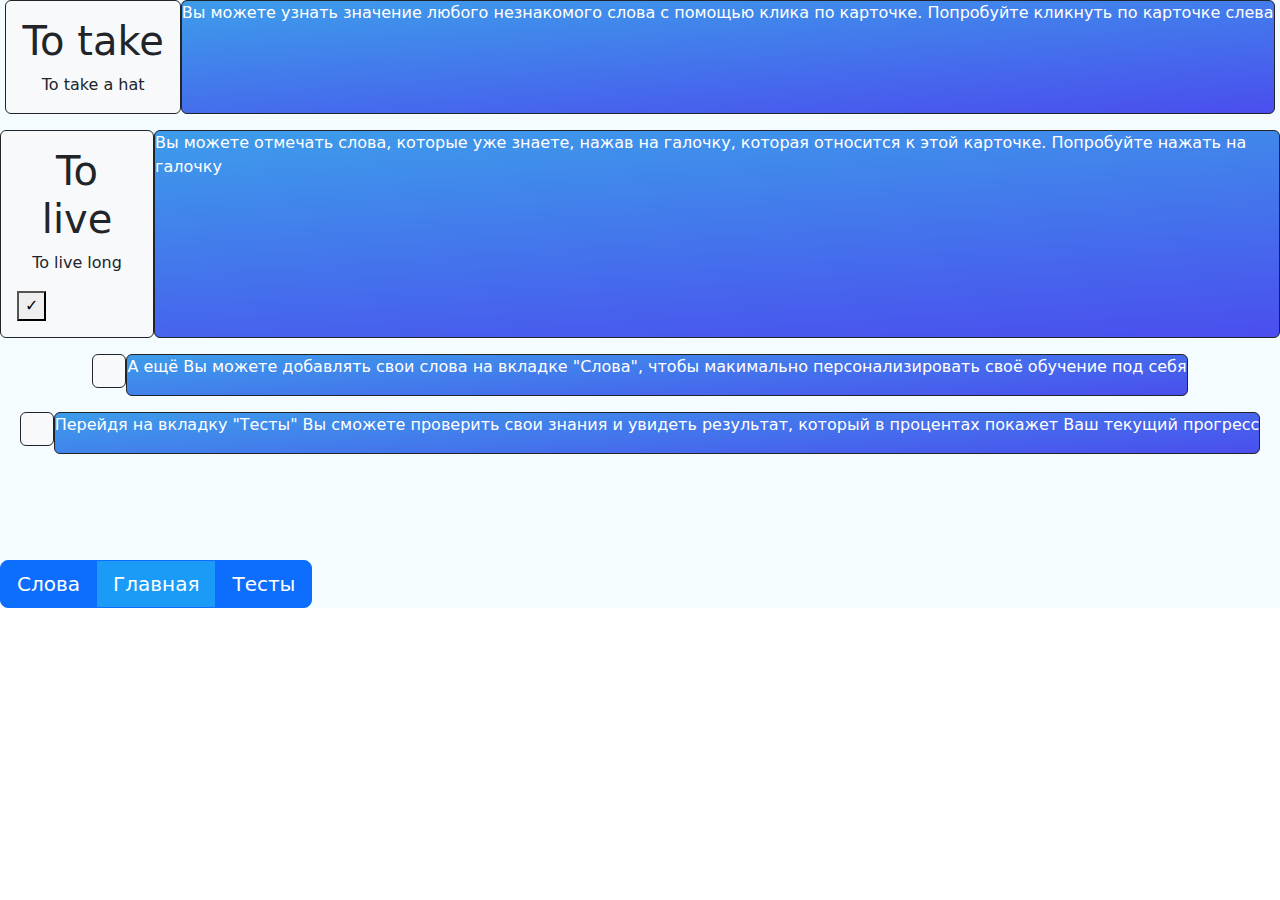
==== index.html @ b4e9a250 "try2" ====
<!DOCTYPE html>
<html lang="en">
<head>
  <meta charset="UTF-8">
  <meta name="viewport" content="width=device-width">
  <title>Learn English</title>
  <link rel="icon" type="image/png" sizes="16x16" href="images/favicon-16x16.png">
  <link href="https://cdn.jsdelivr.net/npm/bootstrap@5.3.2/dist/css/bootstrap.min.css" rel = 'stylesheet'>
  <link href = 'styles.css' rel = 'stylesheet'>
</head>
<body>
  <div style="background-color: #f5fcff;background-attachment: scroll;background-size: contain;">
    <div id="block1" style="max-width: 100vw;">
      <div class="d-flex justify-content-center">
        <div id = 'chCl' class="card border-dark text-dark bg-light mb-3">
          <div id = 'cardExample' class="card-body" style = '-webkit-touch-callout: none;-webkit-user-select: none;-khtml-user-select: none; -moz-user-select: none; -ms-user-select: none; user-select: none;'>
            <h1 id = 'exampleWord' class ="card-title text-center">To take</h1>
            <p id = 'examplePhrase' class="card-text text-center">To take a hat</p>
          </div>
        </div>
        <div class="card border-dark text-bg-secondary mb-3" style = "background-image: linear-gradient(176deg, #3D9DEA, #4A4EEE);">
          <p id = 'text1_2' style="-webkit-touch-callout: none;-webkit-user-select: none;-khtml-user-select: none; -moz-user-select: none; -ms-user-select: none; user-select: none;">Вы можете узнать значение любого незнакомого слова с помощью клика по карточке. Попробуйте кликнуть по карточке слева</p>
        </div>
      </div>
      <div class="d-flex justify-content-center">
        <div id = 'chCl1' class="card border-dark text-dark bg-light mb-3">
          <div id = 'cardExample1' class="card-body" style = '-webkit-touch-callout: none;-webkit-user-select: none;-khtml-user-select: none; -moz-user-select: none; -ms-user-select: none; user-select: none;'>
            <h1 id = 'exampleWord1' class ="card-title text-center">To live</h1>
            <p id = 'examplePhrase1' class="card-text text-center">To live long</p>
            <button id = 'exampleButton' onclick = replacing()>✓</button>
          </div>
        </div>
        <div class="card border-dark text-bg-secondary mb-3" style = "background-image: linear-gradient(176deg, #3D9DEA, #4A4EEE);">
          <p id = 'text1_3' style="-webkit-touch-callout: none;-webkit-user-select: none;-khtml-user-select: none; -moz-user-select: none; -ms-user-select: none; user-select: none;">Вы можете отмечать слова, которые уже знаете, нажав на галочку, которая относится к этой карточке. Попробуйте нажать на галочку</p>
        </div>
      </div>
  
      <div class="d-flex justify-content-center">
        <a class = 'try' href="words.html"><div id = 'chCl2' class="card border-dark text-dark bg-light mb-3">
          <div id = 'cardExample2' class="card-body" style = '-webkit-touch-callout: none;-webkit-user-select: none;-khtml-user-select: none; -moz-user-select: none; -ms-user-select: none; user-select: none;'>
          </div>
        </div></a>
        <div class="card border-dark text-bg-secondary mb-3" style = "background-image: linear-gradient(176deg, #3D9DEA, #4A4EEE);">
          <p id = 'text1_4' style="-webkit-touch-callout: none;-webkit-user-select: none;-khtml-user-select: none; -moz-user-select: none; -ms-user-select: none; user-select: none;">А ещё Вы можете добавлять свои слова на вкладке "Слова", чтобы макимально персонализировать своё обучение под себя</p>
        </div>
      </div>
      <div class="d-flex justify-content-center" style="padding-bottom: 10vh;">
        <a class = 'try' href="test.html"><div id = 'chCl3' class="card border-dark text-dark bg-light mb-3">
          <div id = 'cardExample3' class="card-body" style = '-webkit-touch-callout: none;-webkit-user-select: none;-khtml-user-select: none; -moz-user-select: none; -ms-user-select: none; user-select: none;'>
          </div>
        </div></a>
        <div class="card border-dark text-bg-secondary mb-3" style = "background-image: linear-gradient(176deg, #3D9DEA, #4A4EEE);">
          <p id = 'text1_5' style="-webkit-touch-callout: none;-webkit-user-select: none;-khtml-user-select: none; -moz-user-select: none; -ms-user-select: none; user-select: none;">Перейдя на вкладку "Тесты" Вы сможете проверить свои знания и увидеть результат, который в процентах покажет Ваш текущий прогресс</p>
        </div>
      </div>
    </div>
    <div id="block2" style="height: 100vh;">
      <div id = 'words' class="dropdown">
        <button class="btn btn-secondary dropdown-toggle" type="button" data-bs-toggle="dropdown" aria-expanded="false">
          Категории слов
        </button>
        <ul class="dropdown-menu">
          <li><button class="dropdown-item" onclick="mainArr = verbs,mainArr = verbs,mainArrStr = 'verbs',mainArrStrT = 'Глаголы',current = 0,render()">Глаголы</button></li>
          <li><button class="dropdown-item" onclick="mainArr = animals,mainArr = animals,mainArrStr = 'animals',mainArrStrT = 'Животные',current = 0,render()">Животные</button></li>
          <li><button class="dropdown-item" onclick="mainArr = professions,mainArr = professions,mainArrStr = 'professions',mainArrStrT = 'Профессии',current = 0,render()">Профессии</button></li>
          <li><button class="dropdown-item" onclick="mainArr = food,mainArr = food,mainArrStr = 'food',mainArrStrT = 'Еда',current = 0,render()">Еда</button></li>
          <li><button class="dropdown-item" onclick="mainArr = school,mainArr = school,mainArrStr = 'school',mainArrStrT = 'Школа',current = 0,render()">Школа</button></li>
          <li><button class="dropdown-item" onclick="mainArr = human,mainArr = human,mainArrStr = 'human',mainArrStrT = 'Человек',current = 0,render()">Человек</button></li>
          <li><button class="dropdown-item" onclick="mainArr = properties,mainArr = properties,mainArrStr = 'properties',mainArrStrT = 'Свойства',current = 0,render()">Свойства</button></li>
        </ul>
      </div>
      <div style='padding-top: 8vh;'>
        <button id = 'add' class="btn btn-dark visible" type="button" onclick = show()>Добавить слово</button>
      </div>
      <div id = 'notVisible' class="input-group mb-3 invisible">
        <div class="form-floating">
          <input class="form-control" id="maker1">
          <label id = 'l1' for="maker1">Слово (англ)</label>
        </div>
        <div class="form-floating">
          <input class="form-control" id="maker2">
          <label id = 'l2' for="maker2">Перевод</label>
        </div>
        <div class="form-floating">
          <input class="form-control" id="maker3">
          <label id = 'l3' for="maker3">Фраза (англ)*</label>
        </div>
        <div class="form-floating">
          <input class="form-control" id="maker4">
          <label id = 'l4' for="maker4">Перевод*</label>
        </div>
        <button class="btn btn-dark" type="button" onclick="addition()">Добавить</button>
      </div>
      <label id = 'notVisibleLabel' for="notVisible" class = 'invisible' style = "position:absolute;left:20vw;">*Параметры по желанию</label>
      <div id = 'container'>
      </div>
    </div>
    <div id="block3" style="height: 100vh;">
      <div id = 'words1' class="dropdown">
        <button class="btn btn-secondary dropdown-toggle" type="button" data-bs-toggle="dropdown" aria-expanded="false">
          Категории слов
        </button>
        <ul class="dropdown-menu">
          <li><button class="dropdown-item" onclick="gray(0)">Глаголы<span class = 'firstOption' style="margin-left: 4vw;">✔</span></button></li>
          <li><button class="dropdown-item" onclick="gray(1)">Животные<span class = 'firstOption' style="margin-left: 4vw;">✔</span></button></li>
          <li><button class="dropdown-item" onclick="gray(2)">Профессии<span class = 'firstOption' style="margin-left: 4vw;">✔</span></button></li>
          <li><button class="dropdown-item" onclick="gray(3)">Еда<span class = 'firstOption' style="margin-left: 4vw;">✔</span></button></li>
          <li><button class="dropdown-item" onclick="gray(4)">Школа<span class = 'firstOption' style="margin-left: 4vw;">✔</span></button></li>
          <li><button class="dropdown-item" onclick="gray(5)">Человек<span class = 'firstOption' style="margin-left: 4vw;">✔</span></button></li>
          <li><button class="dropdown-item" onclick="gray(6)">Свойства<span class = 'firstOption' style="margin-left: 4vw;">✔</span></button></li>
        </ul>
      </div>
      <div id = 'test'>
        <div>
          <p id = 'fin'></p>
        </div>
        <div id = 'progress'>
        </div>
        <div id = 'testStart' class="d-grid col-8 mx-auto">
          <button id = 'start' class="btn btn-primary" onclick = startTest()>Начать тест</button>
        </div>
        <div id="listTest">
        </div>
        <div id = 'checking' class="input-group mb-3 invisible">
          <input type="text" id = 'inter' class="form-control" placeholder="Введите перевод" aria-label="Recipient's username" aria-describedby="button-addon2">
          <button class="btn btn-dark" id="button-addon2" onclick = check() type="button">Далее</button>
        </div>
        <div class="d-grid col-8 mx-auto">
          <a href="#start"><button id = 'finish' class="btn btn-primary" onclick = finishTest()>Завершить тест</button></a>
        </div>
      </div>
    </div>
    <div class="btn-group btn-group-lg" role="group" aria-label="Basic radio toggle button group">
      <input onclick = 'changeBlocks(block2,but1),finishTest()' type="radio" class="btn-check" name="btnradio" id="btnradio1" autocomplete="off">
      <label id = 'but1' class="btn btn-primary help" for="btnradio1">Слова</label>
    
      <input onclick = 'changeBlocks(block1,but2),finishTest()' type="radio" class="btn-check" name="btnradio" id="btnradio2" autocomplete="off">
      <label id = 'but2' class="btn btn-primary help" for="btnradio2">Главная</label>
    
      <input onclick = 'changeBlocks(block3,but3)' type="radio" class="btn-check" name="btnradio" id="btnradio3" autocomplete="off">
      <label id = 'but3' class="btn btn-primary help" for="btnradio3">Тесты</label>
    </div>
  </div>
  <script src = 'java.js'></script>
  <script src = 'javatest.js'></script>
  <script src = 'words.js'></script>
  <script src = 'https://cdn.jsdelivr.net/npm/bootstrap@5.3.2/dist/js/bootstrap.bundle.min.js'></script>
</body>
</html>
---- styles.css ----
@media (min-width:0px) and (orientation: portrait){
    /*--------------INDEX.HTML--------------*/
    #navigation{
        position: fixed;
        left: 0;
        bottom: 0;
        display: flex;
        justify-content: space-around;
        width: 100vw;
        background-image: linear-gradient(white,#CCCCCC);
    }
    .navButtons{
        box-sizing: border-box;
        font-size: 7vw;
        border: none;
        background-color: transparent;
        text-decoration: none;
        color: black;
    }
    .navButtons:active{
        color: blue;
    }
    #chCl,#chCl1,#chCl2,#chCl3{
        width: 55vw;
        height: 38vw;
    }
    .card.border-dark.text-bg-secondary.mb-3{
        width: 40vw;
        height: 38vw;
    }
    #cardExample2{
        background-image: url('images/primer1.png');
        background-size: cover;
        border-radius: 1vw;
    }
    #cardExample3{
        background-image: url('images/primer2.jpg');
        background-size: cover;
        border-radius: 1vw;
    }
    #text1_2,#text1_3{
        font-size: 3.5vw;
        margin-left: 1vw;
    }
    #text1_4,#text1_5{
        font-size: 3.5vw;
        margin-left: 1vw;
    }
    .d-flex.justify-content-center{
        margin-bottom: 2vh;
    }
    #exampleWord,#exampleWord1{
        font-size: 8vw;
        padding-top: 7vw;
    }
    #examplePhrase,#examplePhrase1{
        margin-top: 5vw;
        font-size: 3.5vw;
    }
    #examplePhrase2,#examplePhrase3{
        font-size: 5vw;
        padding-top: 7vw;
    }
    /*--------------WORDS.HTML--------------*/
    .dropdown{
        max-width: 30vw;
        float: left;
    }
    .btn.btn-secondary.dropdown-toggle{
        font-size: 2.6vw;
        display: block;
    }
    .description{
        padding-top: 8vw;
        text-align: center;
        font-size: 3.5vw;
    }
    #add{
        display: block;
        width: 40vw;
        max-width: 40vw;
        margin-left: auto;
        margin-right: auto;
    }
    #maker1,#maker2,#maker3,#maker4{
        font-size: 2.5vw;
    }
    #l1{
        font-size:2vw;
        padding-left:1.5vw
    }
    #l2{
        font-size:2vw;
        padding-left:3vw
    }
    #l3{
        font-size:2vw;
        padding-left:0.5vw
    }
    #l4{
        font-size:2vw;
        padding-left:3vw
    }
    #notVisible{
        max-width: 96vw;
        margin-left: auto;
        margin-right: auto;
    }
    .card.border-dark.text-dark.bg-light.mb-3.mid,.card.border-dark.text-bg-dark.mb-3.mid{
        width: 90vw;
        height: 60vw;
        max-width: 90vw;
        margin-left: auto;
        margin-right: auto;
        border-radius: 5vw;
    }
    .card-title.text-center.mid{
        font-size: 12vw;
        padding-top: 10vw;
    }
    .card-text.text-center.mid{
        font-size: 5vw;
        padding-top: 7vw;
    }
    .cardNoWords{
        font-size: 8vw;
        padding-top: 9vw;
        text-align: center;
    }
    .btn.btn-success.small{
        color:white;
        height:5vw;
        width:7vw;
        font-size:2vw;
        position:absolute;
        bottom:1.5vw;
        right:1.5vw;
        border-radius:0.8vw;
    }
    .btn.btn-success.mid{
        color:white;
        height:7vw;
        width:10vw;
        font-size:3vw;
        position:absolute;
        bottom:2.2vw;
        right:2.2vw;
        border-radius:1vw;
    }
    .btn.btn-success.big{
        color:white;
        height:9vw;
        width:13vw;
        font-size:4vw;
        position:absolute;
        bottom:3.3vw;
        right:3.3vw;
        border-radius:1.2vw;
    }
    /*--------------TEST.HTML--------------*/
    #start{
        max-width: 60vw;
        margin-left: auto;
        margin-right: auto;
        font-size: 5vw;
    }
    #finish{
        display: none;
        max-width: 40vw;
        margin-left: auto;
        margin-right: auto;
        font-size: 3vw;
        margin-top: 4vh;
    }
    #listTest{
        margin-top: 0vh;
    }
    .card.border-dark.text-dark.bg-light.mb-3.help{
        max-width: 80vw;
        width: 80vw;
        height: 60vw;
        margin-left: auto;
        margin-right: auto;
    }
    .card-title.text-center.help{
        font-size: 12vw;
        padding-top: 18vw;
    }
    #checking{
        max-width: 60vw;
        width: 60vw;
        margin-left: auto;
        margin-right: auto;
    }
    #fin{
        max-width: 80vw;
        margin-left: auto;
        margin-right: auto;
        font-size: 5vw;
        padding-top: 25vh;
    }
    #reff1,#reff2{
        border: 0.5vw solid black;
        border-radius: 2vw;
        padding: 1vw;
        background-color: white;
        text-align: center;
        margin-top: 10vw;
    }
    #exampleButton{
        position: absolute;
        right: 3vw;
        bottom: 3vw;
        width: 8vw;
        height: 5vw;
        background-color: green;
        color:white;
        border-radius: 0.5vw;
        border: none;
        font-size: 3vw;
    }
    .previous{
        position: absolute;
        left: 0;
        top: 21vw;
        font-size: 8vw;
        border: 0.5vw solid black;
        border-left: none;
        border-top-right-radius: 2vw;
        border-bottom-right-radius: 2vw;
    }
    .next{
        position: absolute;
        right: 0;
        top: 21vw;
        font-size: 8vw;
        border: 0.5vw solid black;
        border-right: none;
        border-top-left-radius: 2vw;
        border-bottom-left-radius: 2vw;
    }
    .firstOption{
        display: none;
    }
    .secondOption{
        display: inline;
    }
    #container{
        margin-top: 14vh;
    }
    .fonn{
        height: 100vh;
    }
    .btn-group.btn-group-lg{
        width: 100vw;
        position: fixed;
        bottom: 0;
    }
    .btn.btn-primary.help{
        background-color: #64bbfa;
        border: none;
        border-top-left-radius: 0;
        border-top-right-radius: 0;
    }
    .badge{
        font-size: 5vw;
        text-wrap: wrap;
        margin-bottom: 8vw;
        border-bottom-left-radius: 0;
        border-bottom-right-radius: 0;
        background-color: #199bf7;
    }
}




/*General common settings*/
.try{
        text-decoration: none;
    }
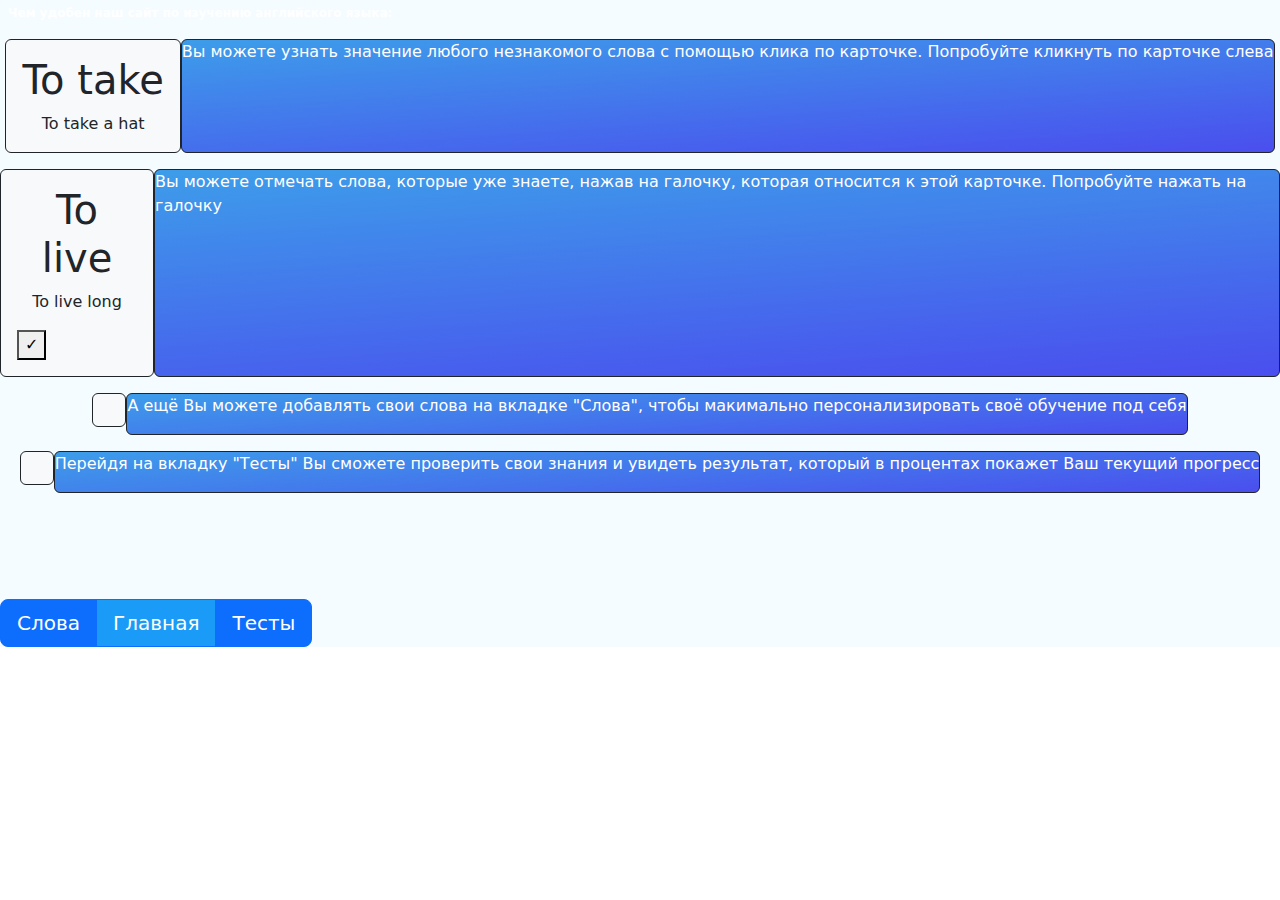
==== commit e5bd51e7: "bug bug" ====
--- a/index.html
+++ b/index.html
@@ -11,6 +11,7 @@
 <body>
   <div style="background-color: #f5fcff;background-attachment: scroll;background-size: contain;">
     <div id="block1" style="max-width: 100vw;">
+      <p class="badge">Чем удобен наш сайт по изучению английского языка:</p>
       <div class="d-flex justify-content-center">
         <div id = 'chCl' class="card border-dark text-dark bg-light mb-3">
           <div id = 'cardExample' class="card-body" style = '-webkit-touch-callout: none;-webkit-user-select: none;-khtml-user-select: none; -moz-user-select: none; -ms-user-select: none; user-select: none;'>
--- a/styles.css
+++ b/styles.css
@@ -1,5 +1,13 @@
 @media (min-width:0px) and (orientation: portrait){
     /*--------------INDEX.HTML--------------*/
+    .badge{
+        font-size: 5vw;
+        text-wrap: wrap;
+        margin-bottom: 8vw;
+        border-bottom-left-radius: 0;
+        border-bottom-right-radius: 0;
+        background-color: #199bf7;
+    }
     #navigation{
         position: fixed;
         left: 0;
@@ -262,14 +270,6 @@
         border-top-left-radius: 0;
         border-top-right-radius: 0;
     }
-    .badge{
-        font-size: 5vw;
-        text-wrap: wrap;
-        margin-bottom: 8vw;
-        border-bottom-left-radius: 0;
-        border-bottom-right-radius: 0;
-        background-color: #199bf7;
-    }
 }
 
 
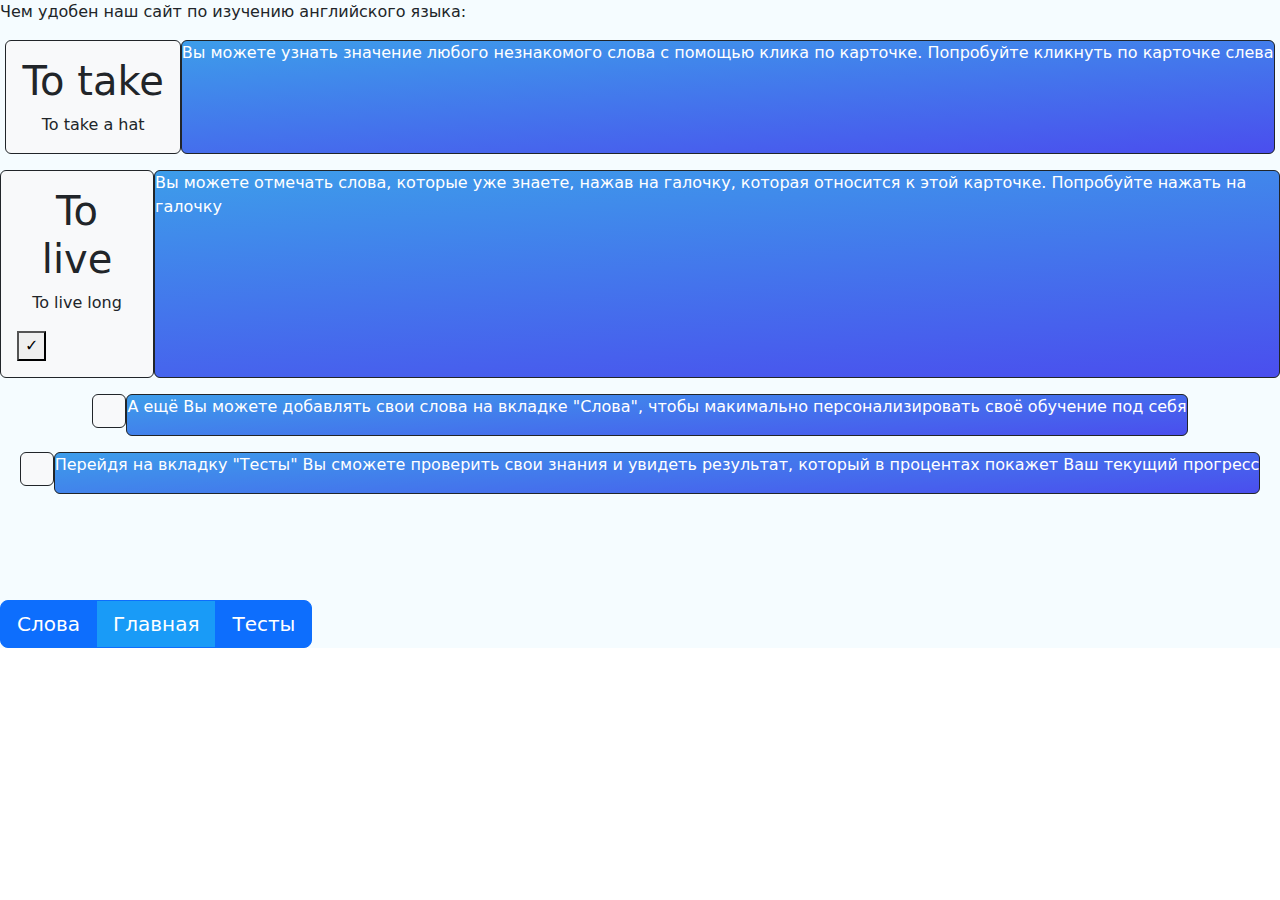
==== commit 91e56704: "test updated" ====
--- a/index.html
+++ b/index.html
@@ -11,7 +11,7 @@
 <body>
   <div style="background-color: #f5fcff;background-attachment: scroll;background-size: contain;">
     <div id="block1" style="max-width: 100vw;">
-      <p class="badge">Чем удобен наш сайт по изучению английского языка:</p>
+      <p class="firstDescription">Чем удобен наш сайт по изучению английского языка:</p>
       <div class="d-flex justify-content-center">
         <div id = 'chCl' class="card border-dark text-dark bg-light mb-3">
           <div id = 'cardExample' class="card-body" style = '-webkit-touch-callout: none;-webkit-user-select: none;-khtml-user-select: none; -moz-user-select: none; -ms-user-select: none; user-select: none;'>
@@ -102,13 +102,13 @@
           Категории слов
         </button>
         <ul class="dropdown-menu">
-          <li><button class="dropdown-item" onclick="gray(0)">Глаголы<span class = 'firstOption' style="margin-left: 4vw;">✔</span></button></li>
-          <li><button class="dropdown-item" onclick="gray(1)">Животные<span class = 'firstOption' style="margin-left: 4vw;">✔</span></button></li>
-          <li><button class="dropdown-item" onclick="gray(2)">Профессии<span class = 'firstOption' style="margin-left: 4vw;">✔</span></button></li>
-          <li><button class="dropdown-item" onclick="gray(3)">Еда<span class = 'firstOption' style="margin-left: 4vw;">✔</span></button></li>
-          <li><button class="dropdown-item" onclick="gray(4)">Школа<span class = 'firstOption' style="margin-left: 4vw;">✔</span></button></li>
-          <li><button class="dropdown-item" onclick="gray(5)">Человек<span class = 'firstOption' style="margin-left: 4vw;">✔</span></button></li>
-          <li><button class="dropdown-item" onclick="gray(6)">Свойства<span class = 'firstOption' style="margin-left: 4vw;">✔</span></button></li>
+          <li><button class="dropdown-item" onclick="gray(0),addTestCategory(arrVerbs)">Глаголы<span class = 'firstOption' style="margin-left: 4vw;">✔</span></button></li>
+          <li><button class="dropdown-item" onclick="gray(1),addTestCategory(arrAnimals)">Животные<span class = 'firstOption' style="margin-left: 4vw;">✔</span></button></li>
+          <li><button class="dropdown-item" onclick="gray(2),addTestCategory(arrProfessions)">Профессии<span class = 'firstOption' style="margin-left: 4vw;">✔</span></button></li>
+          <li><button class="dropdown-item" onclick="gray(3),addTestCategory(arrFood)">Еда<span class = 'firstOption' style="margin-left: 4vw;">✔</span></button></li>
+          <li><button class="dropdown-item" onclick="gray(4),addTestCategory(arrSchool)">Школа<span class = 'firstOption' style="margin-left: 4vw;">✔</span></button></li>
+          <li><button class="dropdown-item" onclick="gray(5),addTestCategory(arrHuman)">Человек<span class = 'firstOption' style="margin-left: 4vw;">✔</span></button></li>
+          <li><button class="dropdown-item" onclick="gray(6),addTestCategory(arrProperties)">Свойства<span class = 'firstOption' style="margin-left: 4vw;">✔</span></button></li>
         </ul>
       </div>
       <div id = 'test'>
--- a/styles.css
+++ b/styles.css
@@ -1,12 +1,13 @@
 @media (min-width:0px) and (orientation: portrait){
     /*--------------INDEX.HTML--------------*/
-    .badge{
+    .firstDescription{
         font-size: 5vw;
         text-wrap: wrap;
         margin-bottom: 8vw;
-        border-bottom-left-radius: 0;
-        border-bottom-right-radius: 0;
         background-color: #199bf7;
+        text-align: center;
+        color: white;
+        padding-bottom: 2vw;
     }
     #navigation{
         position: fixed;
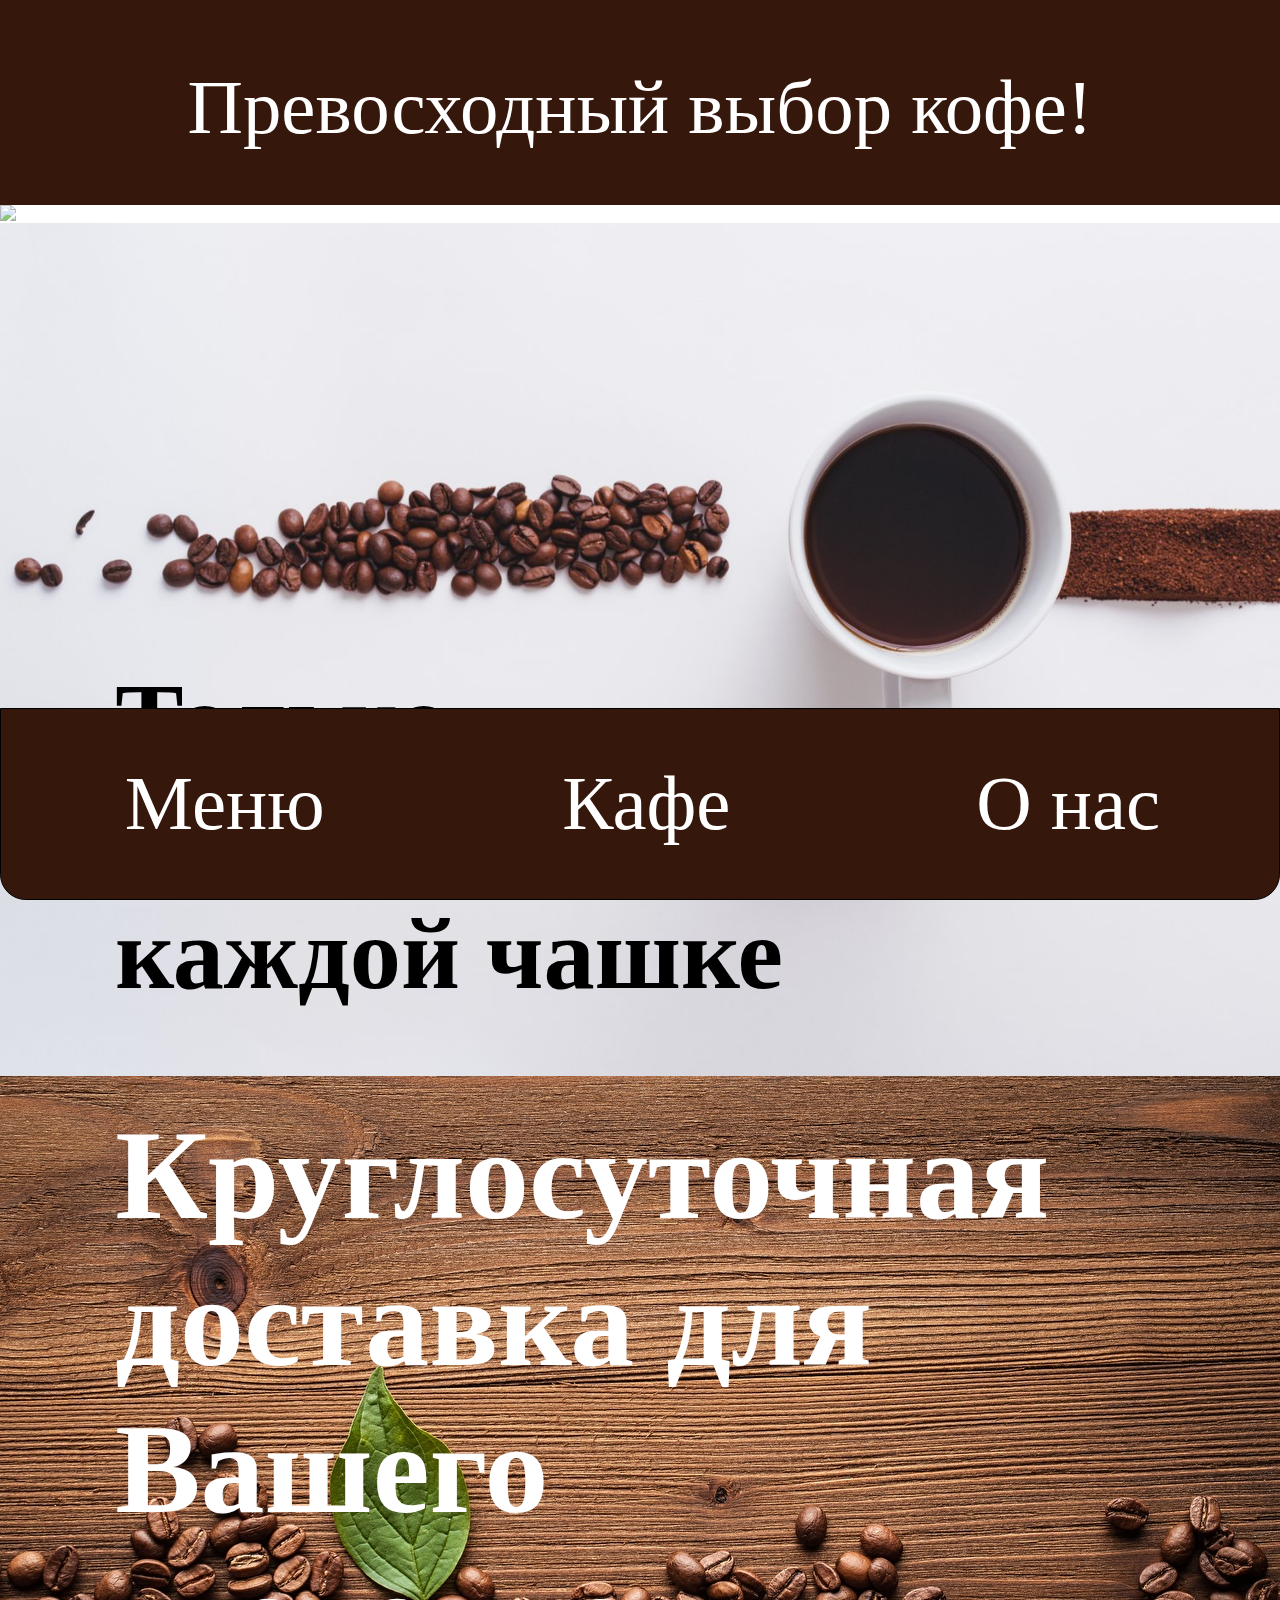
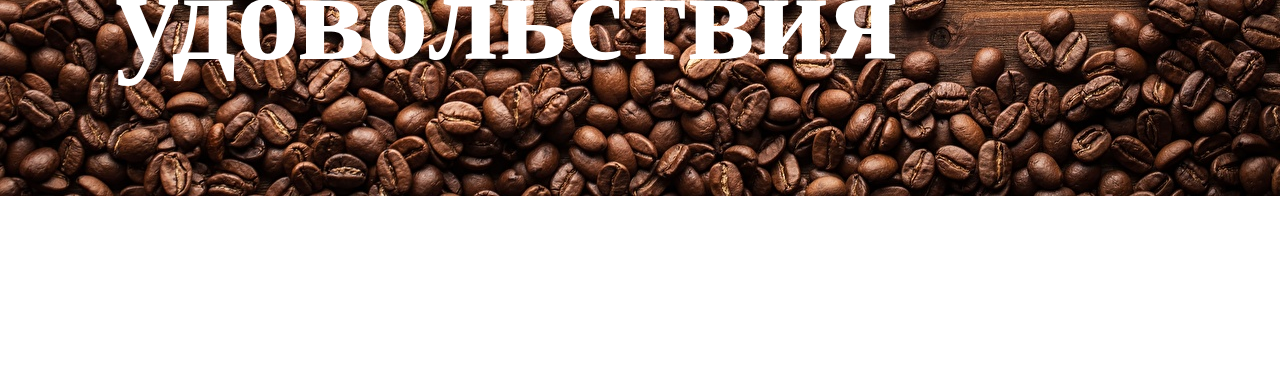
==== commit a442adf7: "test coffee" ====
--- a/index.html
+++ b/index.html
@@ -1,150 +1,55 @@
 <!DOCTYPE html>
 <html lang="en">
 <head>
-  <meta charset="UTF-8">
-  <meta name="viewport" content="width=device-width">
-  <title>Learn English</title>
-  <link rel="icon" type="image/png" sizes="16x16" href="images/favicon-16x16.png">
-  <link href="https://cdn.jsdelivr.net/npm/bootstrap@5.3.2/dist/css/bootstrap.min.css" rel = 'stylesheet'>
-  <link href = 'styles.css' rel = 'stylesheet'>
+    <meta charset="UTF-8">
+    <meta name="viewport" content="width=device-width, initial-scale=1.0">
+    <title>Coffee shop</title>
+    <link rel="stylesheet" href="styles.css" type="text/css">
 </head>
 <body>
-  <div style="background-color: #f5fcff;background-attachment: scroll;background-size: contain;">
-    <div id="block1" style="max-width: 100vw;">
-      <p class="firstDescription">Чем удобен наш сайт по изучению английского языка:</p>
-      <div class="d-flex justify-content-center">
-        <div id = 'chCl' class="card border-dark text-dark bg-light mb-3">
-          <div id = 'cardExample' class="card-body" style = '-webkit-touch-callout: none;-webkit-user-select: none;-khtml-user-select: none; -moz-user-select: none; -ms-user-select: none; user-select: none;'>
-            <h1 id = 'exampleWord' class ="card-title text-center">To take</h1>
-            <p id = 'examplePhrase' class="card-text text-center">To take a hat</p>
-          </div>
+    <div id="block1">
+        <div id="div1" style="display: flex;justify-content: center;">
+            <h1 id="head1">Превосходный выбор кофе!</h1>
         </div>
-        <div class="card border-dark text-bg-secondary mb-3" style = "background-image: linear-gradient(176deg, #3D9DEA, #4A4EEE);">
-          <p id = 'text1_2' style="-webkit-touch-callout: none;-webkit-user-select: none;-khtml-user-select: none; -moz-user-select: none; -ms-user-select: none; user-select: none;">Вы можете узнать значение любого незнакомого слова с помощью клика по карточке. Попробуйте кликнуть по карточке слева</p>
+        <div id="div2">
+            <img id = 'image1' src="images/image1.jpg">
+            <p id="par1"><b>Только сегодня скидка на все виды кофе!</b></p>
         </div>
-      </div>
-      <div class="d-flex justify-content-center">
-        <div id = 'chCl1' class="card border-dark text-dark bg-light mb-3">
-          <div id = 'cardExample1' class="card-body" style = '-webkit-touch-callout: none;-webkit-user-select: none;-khtml-user-select: none; -moz-user-select: none; -ms-user-select: none; user-select: none;'>
-            <h1 id = 'exampleWord1' class ="card-title text-center">To live</h1>
-            <p id = 'examplePhrase1' class="card-text text-center">To live long</p>
-            <button id = 'exampleButton' onclick = replacing()>✓</button>
-          </div>
+        <div id="div3">
+            <img id = 'image3' src="images/image3.jpg">
+            <p id="par2"><b>Только <br> лучшие ингредиенты в каждой чашке</b></p>
         </div>
-        <div class="card border-dark text-bg-secondary mb-3" style = "background-image: linear-gradient(176deg, #3D9DEA, #4A4EEE);">
-          <p id = 'text1_3' style="-webkit-touch-callout: none;-webkit-user-select: none;-khtml-user-select: none; -moz-user-select: none; -ms-user-select: none; user-select: none;">Вы можете отмечать слова, которые уже знаете, нажав на галочку, которая относится к этой карточке. Попробуйте нажать на галочку</p>
+        <div id="div4">
+            <img id = 'image2' src="images/image2.jpg">
+            <p id="par3"><b>Круглосуточная доставка для Вашего удовольствия</b></p>
         </div>
-      </div>
-  
-      <div class="d-flex justify-content-center">
-        <a class = 'try' href="words.html"><div id = 'chCl2' class="card border-dark text-dark bg-light mb-3">
-          <div id = 'cardExample2' class="card-body" style = '-webkit-touch-callout: none;-webkit-user-select: none;-khtml-user-select: none; -moz-user-select: none; -ms-user-select: none; user-select: none;'>
-          </div>
-        </div></a>
-        <div class="card border-dark text-bg-secondary mb-3" style = "background-image: linear-gradient(176deg, #3D9DEA, #4A4EEE);">
-          <p id = 'text1_4' style="-webkit-touch-callout: none;-webkit-user-select: none;-khtml-user-select: none; -moz-user-select: none; -ms-user-select: none; user-select: none;">А ещё Вы можете добавлять свои слова на вкладке "Слова", чтобы макимально персонализировать своё обучение под себя</p>
+    </div>
+
+    <div id="block2">
+        <h1 id="hMenu">МЕНЮ</h1>
+        <button id="but1">Корзина</button>
+        <div id="menu">
+
         </div>
-      </div>
-      <div class="d-flex justify-content-center" style="padding-bottom: 10vh;">
-        <a class = 'try' href="test.html"><div id = 'chCl3' class="card border-dark text-dark bg-light mb-3">
-          <div id = 'cardExample3' class="card-body" style = '-webkit-touch-callout: none;-webkit-user-select: none;-khtml-user-select: none; -moz-user-select: none; -ms-user-select: none; user-select: none;'>
-          </div>
-        </div></a>
-        <div class="card border-dark text-bg-secondary mb-3" style = "background-image: linear-gradient(176deg, #3D9DEA, #4A4EEE);">
-          <p id = 'text1_5' style="-webkit-touch-callout: none;-webkit-user-select: none;-khtml-user-select: none; -moz-user-select: none; -ms-user-select: none; user-select: none;">Перейдя на вкладку "Тесты" Вы сможете проверить свои знания и увидеть результат, который в процентах покажет Ваш текущий прогресс</p>
-        </div>
-      </div>
     </div>
-    <div id="block2" style="height: 100vh;">
-      <div id = 'words' class="dropdown">
-        <button class="btn btn-secondary dropdown-toggle" type="button" data-bs-toggle="dropdown" aria-expanded="false">
-          Категории слов
-        </button>
-        <ul class="dropdown-menu">
-          <li><button class="dropdown-item" onclick="mainArr = verbs,mainArr = verbs,mainArrStr = 'verbs',mainArrStrT = 'Глаголы',current = 0,render()">Глаголы</button></li>
-          <li><button class="dropdown-item" onclick="mainArr = animals,mainArr = animals,mainArrStr = 'animals',mainArrStrT = 'Животные',current = 0,render()">Животные</button></li>
-          <li><button class="dropdown-item" onclick="mainArr = professions,mainArr = professions,mainArrStr = 'professions',mainArrStrT = 'Профессии',current = 0,render()">Профессии</button></li>
-          <li><button class="dropdown-item" onclick="mainArr = food,mainArr = food,mainArrStr = 'food',mainArrStrT = 'Еда',current = 0,render()">Еда</button></li>
-          <li><button class="dropdown-item" onclick="mainArr = school,mainArr = school,mainArrStr = 'school',mainArrStrT = 'Школа',current = 0,render()">Школа</button></li>
-          <li><button class="dropdown-item" onclick="mainArr = human,mainArr = human,mainArrStr = 'human',mainArrStrT = 'Человек',current = 0,render()">Человек</button></li>
-          <li><button class="dropdown-item" onclick="mainArr = properties,mainArr = properties,mainArrStr = 'properties',mainArrStrT = 'Свойства',current = 0,render()">Свойства</button></li>
-        </ul>
-      </div>
-      <div style='padding-top: 8vh;'>
-        <button id = 'add' class="btn btn-dark visible" type="button" onclick = show()>Добавить слово</button>
-      </div>
-      <div id = 'notVisible' class="input-group mb-3 invisible">
-        <div class="form-floating">
-          <input class="form-control" id="maker1">
-          <label id = 'l1' for="maker1">Слово (англ)</label>
-        </div>
-        <div class="form-floating">
-          <input class="form-control" id="maker2">
-          <label id = 'l2' for="maker2">Перевод</label>
-        </div>
-        <div class="form-floating">
-          <input class="form-control" id="maker3">
-          <label id = 'l3' for="maker3">Фраза (англ)*</label>
-        </div>
-        <div class="form-floating">
-          <input class="form-control" id="maker4">
-          <label id = 'l4' for="maker4">Перевод*</label>
-        </div>
-        <button class="btn btn-dark" type="button" onclick="addition()">Добавить</button>
-      </div>
-      <label id = 'notVisibleLabel' for="notVisible" class = 'invisible' style = "position:absolute;left:20vw;">*Параметры по желанию</label>
-      <div id = 'container'>
-      </div>
+
+    <div id="block3">
+        
     </div>
-    <div id="block3" style="height: 100vh;">
-      <div id = 'words1' class="dropdown">
-        <button class="btn btn-secondary dropdown-toggle" type="button" data-bs-toggle="dropdown" aria-expanded="false">
-          Категории слов
-        </button>
-        <ul class="dropdown-menu">
-          <li><button class="dropdown-item" onclick="gray(0),addTestCategory(arrVerbs)">Глаголы<span class = 'firstOption' style="margin-left: 4vw;">✔</span></button></li>
-          <li><button class="dropdown-item" onclick="gray(1),addTestCategory(arrAnimals)">Животные<span class = 'firstOption' style="margin-left: 4vw;">✔</span></button></li>
-          <li><button class="dropdown-item" onclick="gray(2),addTestCategory(arrProfessions)">Профессии<span class = 'firstOption' style="margin-left: 4vw;">✔</span></button></li>
-          <li><button class="dropdown-item" onclick="gray(3),addTestCategory(arrFood)">Еда<span class = 'firstOption' style="margin-left: 4vw;">✔</span></button></li>
-          <li><button class="dropdown-item" onclick="gray(4),addTestCategory(arrSchool)">Школа<span class = 'firstOption' style="margin-left: 4vw;">✔</span></button></li>
-          <li><button class="dropdown-item" onclick="gray(5),addTestCategory(arrHuman)">Человек<span class = 'firstOption' style="margin-left: 4vw;">✔</span></button></li>
-          <li><button class="dropdown-item" onclick="gray(6),addTestCategory(arrProperties)">Свойства<span class = 'firstOption' style="margin-left: 4vw;">✔</span></button></li>
-        </ul>
-      </div>
-      <div id = 'test'>
-        <div>
-          <p id = 'fin'></p>
-        </div>
-        <div id = 'progress'>
-        </div>
-        <div id = 'testStart' class="d-grid col-8 mx-auto">
-          <button id = 'start' class="btn btn-primary" onclick = startTest()>Начать тест</button>
-        </div>
-        <div id="listTest">
-        </div>
-        <div id = 'checking' class="input-group mb-3 invisible">
-          <input type="text" id = 'inter' class="form-control" placeholder="Введите перевод" aria-label="Recipient's username" aria-describedby="button-addon2">
-          <button class="btn btn-dark" id="button-addon2" onclick = check() type="button">Далее</button>
-        </div>
-        <div class="d-grid col-8 mx-auto">
-          <a href="#start"><button id = 'finish' class="btn btn-primary" onclick = finishTest()>Завершить тест</button></a>
-        </div>
-      </div>
+
+    <div id="block4">
+        
     </div>
-    <div class="btn-group btn-group-lg" role="group" aria-label="Basic radio toggle button group">
-      <input onclick = 'changeBlocks(block2,but1),finishTest()' type="radio" class="btn-check" name="btnradio" id="btnradio1" autocomplete="off">
-      <label id = 'but1' class="btn btn-primary help" for="btnradio1">Слова</label>
-    
-      <input onclick = 'changeBlocks(block1,but2),finishTest()' type="radio" class="btn-check" name="btnradio" id="btnradio2" autocomplete="off">
-      <label id = 'but2' class="btn btn-primary help" for="btnradio2">Главная</label>
-    
-      <input onclick = 'changeBlocks(block3,but3)' type="radio" class="btn-check" name="btnradio" id="btnradio3" autocomplete="off">
-      <label id = 'but3' class="btn btn-primary help" for="btnradio3">Тесты</label>
+
+    <div id="basket">
+        
     </div>
-  </div>
-  <script src = 'java.js'></script>
-  <script src = 'javatest.js'></script>
-  <script src = 'words.js'></script>
-  <script src = 'https://cdn.jsdelivr.net/npm/bootstrap@5.3.2/dist/js/bootstrap.bundle.min.js'></script>
+
+    <div id="div5">
+        <button id="but21" onclick="showBlock(block2)">Меню</button>
+        <button id="but22" onclick="showBlock(block3)">Кафе</button>
+        <button id="but23" onclick="showBlock(block4)">О нас</button>
+    </div>
+    <script src="java.js"></script>
 </body>
 </html>
--- a/styles.css
+++ b/styles.css
@@ -1,282 +1,323 @@
-@media (min-width:0px) and (orientation: portrait){
-    /*--------------INDEX.HTML--------------*/
-    .firstDescription{
-        font-size: 5vw;
-        text-wrap: wrap;
-        margin-bottom: 8vw;
-        background-color: #199bf7;
-        text-align: center;
-        color: white;
-        padding-bottom: 2vw;
-    }
-    #navigation{
-        position: fixed;
-        left: 0;
-        bottom: 0;
-        display: flex;
-        justify-content: space-around;
-        width: 100vw;
-        background-image: linear-gradient(white,#CCCCCC);
-    }
-    .navButtons{
-        box-sizing: border-box;
-        font-size: 7vw;
-        border: none;
-        background-color: transparent;
-        text-decoration: none;
-        color: black;
-    }
-    .navButtons:active{
-        color: blue;
-    }
-    #chCl,#chCl1,#chCl2,#chCl3{
-        width: 55vw;
-        height: 38vw;
-    }
-    .card.border-dark.text-bg-secondary.mb-3{
-        width: 40vw;
-        height: 38vw;
-    }
-    #cardExample2{
-        background-image: url('images/primer1.png');
-        background-size: cover;
-        border-radius: 1vw;
-    }
-    #cardExample3{
-        background-image: url('images/primer2.jpg');
-        background-size: cover;
-        border-radius: 1vw;
-    }
-    #text1_2,#text1_3{
-        font-size: 3.5vw;
-        margin-left: 1vw;
-    }
-    #text1_4,#text1_5{
-        font-size: 3.5vw;
-        margin-left: 1vw;
-    }
-    .d-flex.justify-content-center{
-        margin-bottom: 2vh;
-    }
-    #exampleWord,#exampleWord1{
-        font-size: 8vw;
-        padding-top: 7vw;
-    }
-    #examplePhrase,#examplePhrase1{
-        margin-top: 5vw;
-        font-size: 3.5vw;
-    }
-    #examplePhrase2,#examplePhrase3{
-        font-size: 5vw;
-        padding-top: 7vw;
-    }
-    /*--------------WORDS.HTML--------------*/
-    .dropdown{
-        max-width: 30vw;
-        float: left;
-    }
-    .btn.btn-secondary.dropdown-toggle{
-        font-size: 2.6vw;
-        display: block;
-    }
-    .description{
-        padding-top: 8vw;
-        text-align: center;
-        font-size: 3.5vw;
-    }
-    #add{
-        display: block;
-        width: 40vw;
-        max-width: 40vw;
-        margin-left: auto;
-        margin-right: auto;
-    }
-    #maker1,#maker2,#maker3,#maker4{
-        font-size: 2.5vw;
-    }
-    #l1{
-        font-size:2vw;
-        padding-left:1.5vw
-    }
-    #l2{
-        font-size:2vw;
-        padding-left:3vw
-    }
-    #l3{
-        font-size:2vw;
-        padding-left:0.5vw
-    }
-    #l4{
-        font-size:2vw;
-        padding-left:3vw
-    }
-    #notVisible{
-        max-width: 96vw;
-        margin-left: auto;
-        margin-right: auto;
-    }
-    .card.border-dark.text-dark.bg-light.mb-3.mid,.card.border-dark.text-bg-dark.mb-3.mid{
-        width: 90vw;
-        height: 60vw;
-        max-width: 90vw;
-        margin-left: auto;
-        margin-right: auto;
-        border-radius: 5vw;
-    }
-    .card-title.text-center.mid{
-        font-size: 12vw;
-        padding-top: 10vw;
-    }
-    .card-text.text-center.mid{
-        font-size: 5vw;
-        padding-top: 7vw;
-    }
-    .cardNoWords{
-        font-size: 8vw;
-        padding-top: 9vw;
-        text-align: center;
-    }
-    .btn.btn-success.small{
-        color:white;
-        height:5vw;
-        width:7vw;
-        font-size:2vw;
-        position:absolute;
-        bottom:1.5vw;
-        right:1.5vw;
-        border-radius:0.8vw;
-    }
-    .btn.btn-success.mid{
-        color:white;
-        height:7vw;
-        width:10vw;
-        font-size:3vw;
-        position:absolute;
-        bottom:2.2vw;
-        right:2.2vw;
-        border-radius:1vw;
-    }
-    .btn.btn-success.big{
-        color:white;
-        height:9vw;
-        width:13vw;
-        font-size:4vw;
-        position:absolute;
-        bottom:3.3vw;
-        right:3.3vw;
-        border-radius:1.2vw;
-    }
-    /*--------------TEST.HTML--------------*/
-    #start{
-        max-width: 60vw;
-        margin-left: auto;
-        margin-right: auto;
-        font-size: 5vw;
-    }
-    #finish{
-        display: none;
-        max-width: 40vw;
-        margin-left: auto;
-        margin-right: auto;
-        font-size: 3vw;
-        margin-top: 4vh;
-    }
-    #listTest{
-        margin-top: 0vh;
-    }
-    .card.border-dark.text-dark.bg-light.mb-3.help{
-        max-width: 80vw;
-        width: 80vw;
-        height: 60vw;
-        margin-left: auto;
-        margin-right: auto;
-    }
-    .card-title.text-center.help{
-        font-size: 12vw;
-        padding-top: 18vw;
-    }
-    #checking{
-        max-width: 60vw;
-        width: 60vw;
-        margin-left: auto;
-        margin-right: auto;
-    }
-    #fin{
-        max-width: 80vw;
-        margin-left: auto;
-        margin-right: auto;
-        font-size: 5vw;
-        padding-top: 25vh;
-    }
-    #reff1,#reff2{
-        border: 0.5vw solid black;
-        border-radius: 2vw;
-        padding: 1vw;
-        background-color: white;
-        text-align: center;
-        margin-top: 10vw;
-    }
-    #exampleButton{
-        position: absolute;
-        right: 3vw;
-        bottom: 3vw;
-        width: 8vw;
-        height: 5vw;
-        background-color: green;
-        color:white;
-        border-radius: 0.5vw;
-        border: none;
-        font-size: 3vw;
-    }
-    .previous{
-        position: absolute;
-        left: 0;
-        top: 21vw;
-        font-size: 8vw;
-        border: 0.5vw solid black;
-        border-left: none;
-        border-top-right-radius: 2vw;
-        border-bottom-right-radius: 2vw;
-    }
-    .next{
-        position: absolute;
-        right: 0;
-        top: 21vw;
-        font-size: 8vw;
-        border: 0.5vw solid black;
-        border-right: none;
-        border-top-left-radius: 2vw;
-        border-bottom-left-radius: 2vw;
-    }
-    .firstOption{
-        display: none;
-    }
-    .secondOption{
-        display: inline;
-    }
-    #container{
-        margin-top: 14vh;
-    }
-    .fonn{
-        height: 100vh;
-    }
-    .btn-group.btn-group-lg{
-        width: 100vw;
-        position: fixed;
-        bottom: 0;
-    }
-    .btn.btn-primary.help{
-        background-color: #64bbfa;
-        border: none;
-        border-top-left-radius: 0;
-        border-top-right-radius: 0;
-    }
-}
-
-
-
-
-/*General common settings*/
-.try{
-        text-decoration: none;
-    }
+/* Reset and base styles  */
+* {
+	padding: 0px;
+	margin: 0px;
+	border: none;
+}
+
+*,
+*::before,
+*::after {
+	box-sizing: border-box;
+}
+
+/* Links */
+
+a, a:link, a:visited  {
+    text-decoration: none;
+}
+
+a:hover  {
+    text-decoration: none;
+}
+
+/* Common */
+
+aside, nav, footer, header, section, main {
+	display: block;
+}
+
+h1, h2, h3, h4, h5, h6, p {
+    font-size: inherit;
+	font-weight: inherit;
+}
+
+ul, ul li {
+	list-style: none;
+}
+
+img {
+	vertical-align: top;
+}
+
+img, svg {
+	max-width: 100%;
+	height: auto;
+}
+
+address {
+  font-style: normal;
+}
+
+/* Form */
+
+input, textarea, button, select {
+	font-family: inherit;
+    font-size: inherit;
+    color: inherit;
+    background-color: transparent;
+}
+
+input::-ms-clear {
+	display: none;
+}
+
+button, input[type="submit"] {
+    display: inline-block;
+    box-shadow: none;
+    background-color: transparent;
+    background: none;
+    cursor: pointer;
+}
+
+input:focus, input:active,
+button:focus, button:active {
+    outline: none;
+}
+
+button::-moz-focus-inner {
+	padding: 0;
+	border: 0;
+}
+
+label {
+	cursor: pointer;
+}
+
+legend {
+	display: block;
+}
+
+#div1{
+    background-color:  #35170C;
+    width: 100vw;
+    height: 16vw;
+    position: fixed;
+    top: 0;
+    z-index: 2;
+}
+
+#head1{
+    font-size:6vw;
+    color: white;
+    padding-top: 5vw;
+    top: 0;
+}
+
+#div2{
+    margin-top: 16vw;
+    position: relative;
+}
+
+#image1{
+    opacity: 0.7;
+}
+
+#par1{
+    position: absolute;
+    top:-2vw;
+    left: 5vw;
+    font-size: 13vw;
+    color: white;
+    padding: 4vw;
+    padding-bottom: 5vw;
+}
+
+#but1{
+    font-size: 4.5vw;
+    border: 1px solid white;
+    padding: 1vw 2vw;
+    position: fixed;
+    top: 0vw;
+    right: 0;
+    border-top: none;
+    color: white;
+    background-color:  #904D30;
+    border-bottom-left-radius: 2vw;
+    z-index: 4;
+}
+
+#div3{
+    position: relative;
+}
+
+#image2{
+    opacity: 1;
+}
+
+#par2{
+    position: absolute;
+    bottom: 0;
+    left: 5vw;
+    font-size: 8vw;
+    padding: 4vw;
+    padding-bottom: 5vw;
+}
+
+#div4{
+    position: relative;
+    padding-bottom: 15vw;
+}
+
+#image3{
+    opacity: 1;
+}
+
+#par3{
+    position: absolute;
+    top:-2vw;
+    left: 5vw;
+    color: white;
+    font-size: 10vw;
+    padding: 4vw;
+    padding-bottom: 5vw;
+}
+
+#div5{
+    position: fixed;
+    display: flex;
+    justify-content: space-between;
+    bottom: 0;
+    border: 1px solid black;
+    width: 100vw;
+    height: 15vw;
+    border-bottom-left-radius: 2vw;
+    border-bottom-right-radius: 2vw;
+    background-color:  #35170C;
+    z-index: 3;
+}
+
+#but21,#but22,#but23{
+    margin-left: 0;
+    width: 33.3vw;
+    z-index: 3;
+    font-size: 6vw;
+    color: white;
+}
+
+#but21:active,#but22:active,#but23:active{
+    background-color: brown;
+}
+
+#but21{
+    margin-left: 1vw;
+}
+
+#block2,#block3,#block4{
+    display: none;
+}
+#block2{
+    background-attachment: fixed;
+    background-size: cover;
+    background-image: linear-gradient(#B15124,#ff8000);
+}
+
+/*Block Menu*/
+#hMenu{
+    font-size: 16vw;
+    background-color: white;
+    max-width: 55vw;
+    border-radius: 4vw;
+    padding-left: 2vw;
+    padding-right: 2vw;
+    margin-left: auto;
+    margin-right: auto;
+    margin-bottom: 5vw;
+}
+.menuMainDiv{
+    box-sizing: border-box;
+    max-width: 90vw;
+    margin-right: auto;
+    margin-left: auto;
+    width: 90vw;
+    height: 60vw;
+    border: 0.5vw solid black;
+    position: relative;
+    margin-bottom: 5vw;
+    background-image: linear-gradient(#ab7626,#ffd08a);
+    border-radius: 5vw;
+}
+.menuImg{
+    width: 40vw;
+    height: 100%;
+    border-top-left-radius: 4.2vw;
+    border-bottom-left-radius: 4.2vw;
+}
+.menuPrice{
+    text-align: center;
+    font-size: 8vw;
+    position: absolute;
+    width: 26vw;
+    left: 7vw;
+    top: 0;
+    z-index: 2;
+    padding-bottom: 1vw;
+    background-color: white;
+    opacity: 0.8;
+    border-bottom-left-radius: 3vw;
+    border-bottom-right-radius: 3vw;
+}
+.menuName{
+    font-size: 6vw;
+    color: white;
+    margin-bottom: 3vw;
+}
+.menuText{
+    font-size: 5vw;
+}
+.addButton{
+    font-size: 8vw;
+    position: absolute;
+    height: 14vw;
+    bottom: 3vw;
+    right: 6vw;
+    border: 0.3vw solid black;
+    padding: 2vw;
+    border-radius: 4vw;
+    background-image: radial-gradient(#f0c078,#ed9c21);
+}
+.menuButtons{
+    width: 45vw;
+    position: absolute;
+    display: flex;
+    justify-content: space-between;
+    right: 2vw;
+    bottom: 3vw;
+}
+.menuMinus{
+    box-sizing: border-box;
+    display: inline;
+    font-size: 10vw;
+    height: 14vw;
+    width: 14vw;
+    /*padding: 1vw 5vw;*/
+    padding-bottom: 1.5vw;
+    vertical-align: middle;
+    border: 0.3vw solid black;
+    border-radius: 50%;
+    background-image: radial-gradient(#f0c078,#ed9c21);
+}
+.menuCount{
+    display: inline;
+    font-size: 10vw;
+    height: 14vw;
+    padding-top: 1vw;
+    vertical-align: middle;
+}
+.menuPlus{
+    display: inline;
+    font-size: 10vw;
+    height: 14vw;
+    width: 14vw;
+    /*padding: 1vw 4vw;*/
+    vertical-align: middle;
+    border: 0.3vw solid black;
+    border-radius: 50%;
+    background-image: radial-gradient(#f0c078,#ed9c21);
+}
+.menuTextDiv{
+    position: absolute;
+    right: 4vw;
+    top: 2vw;
+    max-width: 40vw;
+}
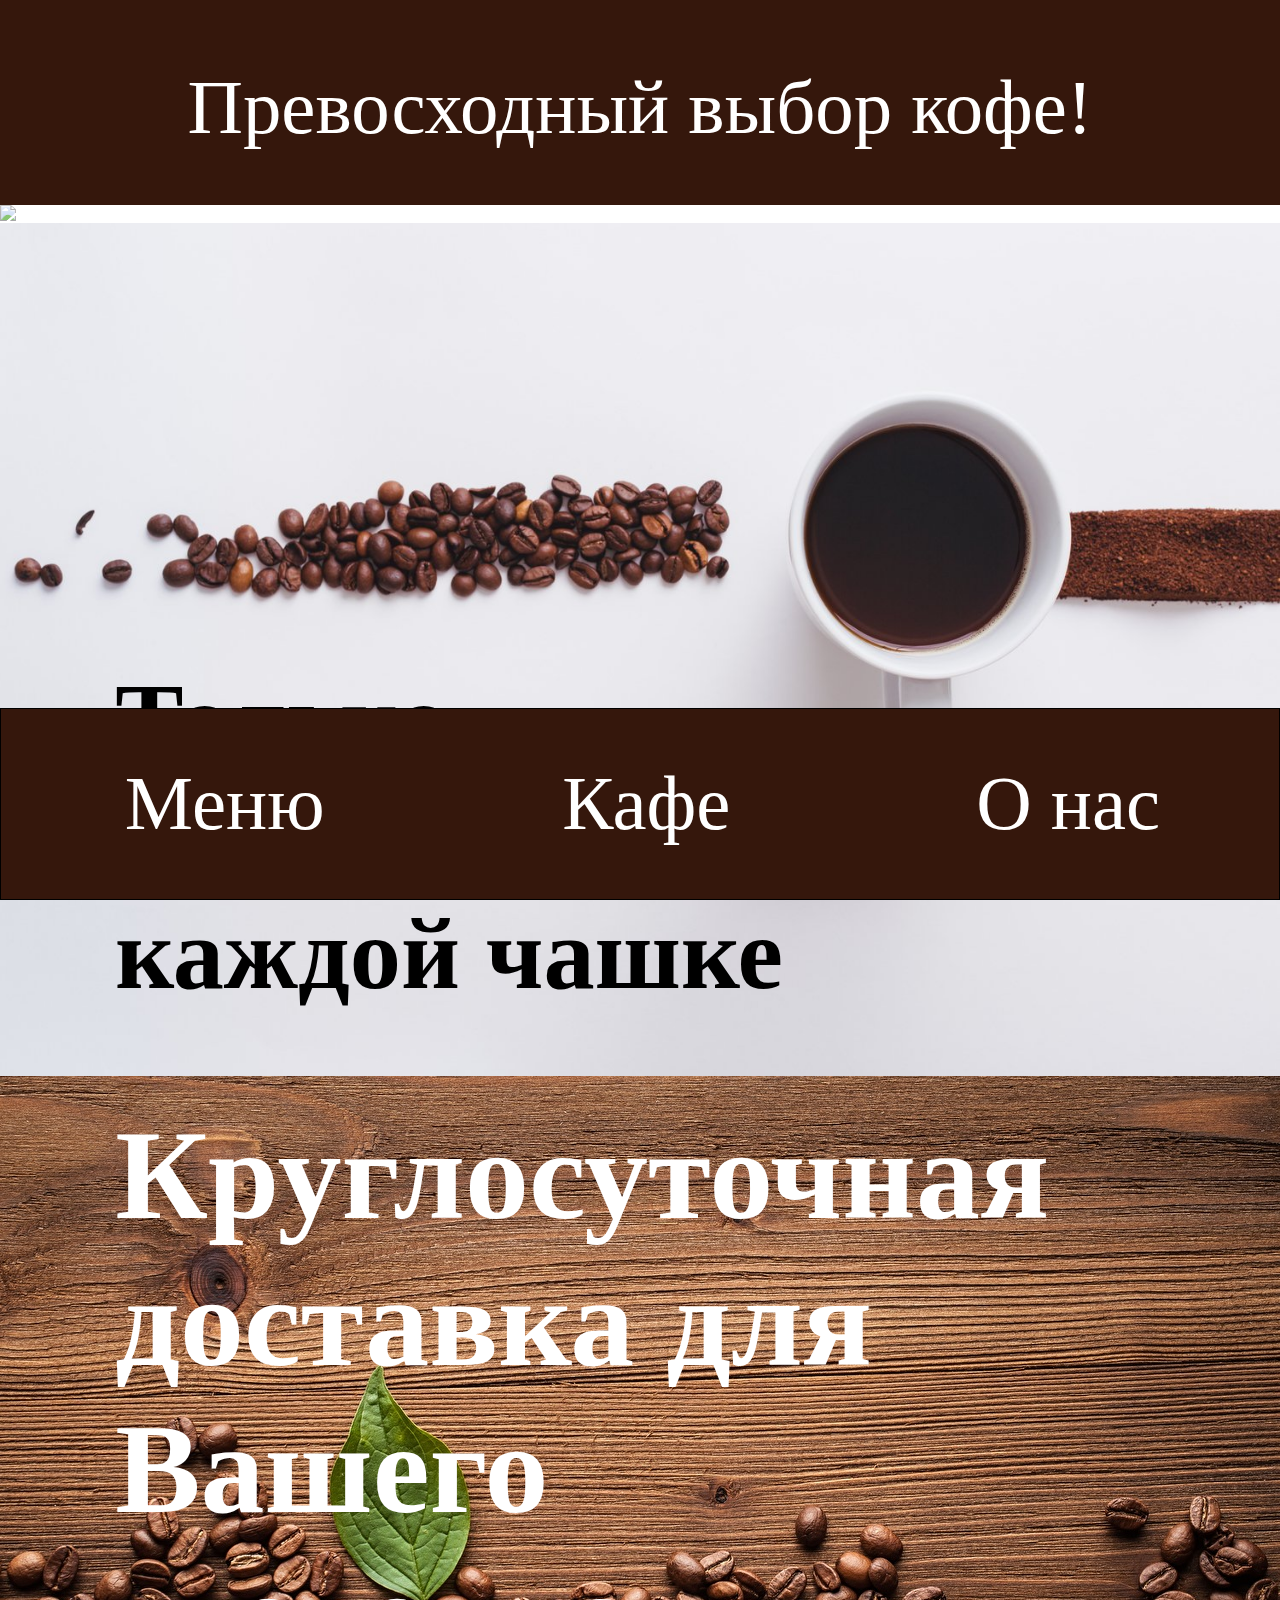
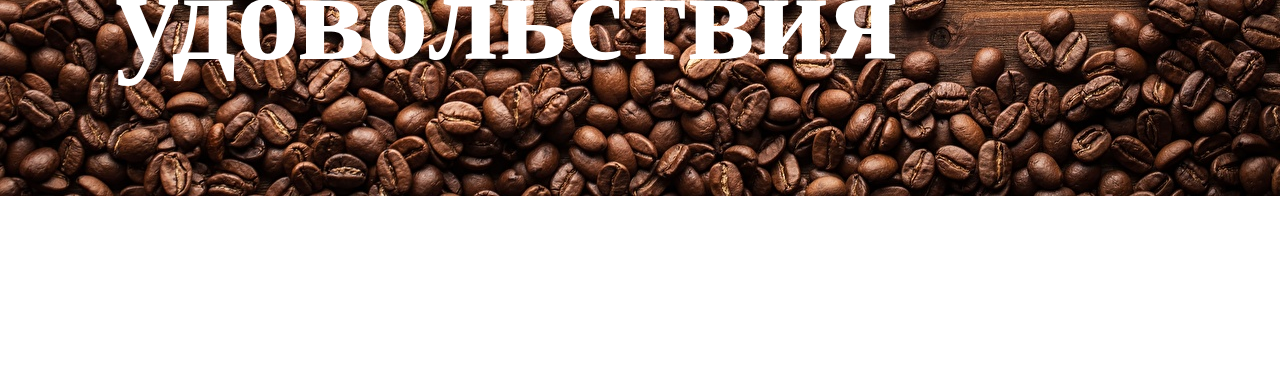
==== commit a580acc7: "addedInf" ====
--- a/index.html
+++ b/index.html
@@ -27,22 +27,46 @@
 
     <div id="block2">
         <h1 id="hMenu">МЕНЮ</h1>
-        <button id="but1">Корзина</button>
+        <button id="but1" onclick="showBlock(block5),renderBasket()">Корзина</button>
         <div id="menu">
 
         </div>
     </div>
 
     <div id="block3">
-        
+        <h1 id="hKafe">НАШИ АДРЕСА</h1>
+        <div id="kafe">
+
+        </div>
+        <button onclick="sign()"><img id = 'signImage' src="/images/sign2.png"></button>
     </div>
 
-    <div id="block4">
-        
+    <div id="block4" style="background-color: lemonchiffon;height: 100vh;">
+        <p id="rizz">Спасибо за интерес, конечно, но мы вообще-то несуществующая компания и кафе у нас нет.</p>
+        <img src = '/images/shrek.gif'>
     </div>
 
-    <div id="basket">
-        
+    <div id="block5">
+        <div id="basket">
+
+        </div>
+    </div>
+
+    <div id="block6">
+        <div style="display:flex;justify-content: center;flex-direction: column;align-items: center;">
+            <h1 id="bookText">Бронирование столика</h1>
+            <select name="kafes" id="kafe-select">
+                <option selected="true" disabled="disabled" value="Выберите кафе">Выберите кафе</option>
+                <option value="Кафе на Василеостровской">Кафе на Василеостровской</option>
+                <option value="Кафе на Академической">Кафе на Академической</option>
+                <option value="Кафе на Невском">Кафе на Невском</option>
+                <option value="Кафе на Адмиралтейской">Кафе на Адмиралтейской</option>
+            </select>
+            <input required id = 'dateForm' type="datetime-local"> 
+            <input required placeholder="Количество гостей (1-10)" id="countForm" min = '1' max="10" type="number">
+            <input required id="telForm" type="number" min="70000000000" max="79999999999" maxlength="11" placeholder="79999999999" pattern="([7]{1})([\d]{10})">
+            <button id="bookButton">Забронировать</button>
+        </div>
     </div>
 
     <div id="div5">
--- a/styles.css
+++ b/styles.css
@@ -181,8 +181,6 @@
     border: 1px solid black;
     width: 100vw;
     height: 15vw;
-    border-bottom-left-radius: 2vw;
-    border-bottom-right-radius: 2vw;
     background-color:  #35170C;
     z-index: 3;
 }
@@ -203,13 +201,16 @@
     margin-left: 1vw;
 }
 
-#block2,#block3,#block4{
+#block2,#block3,#block4,#block5,#block6{
     display: none;
 }
-#block2{
+#block2,#block3,#block5,#block6{
     background-attachment: fixed;
     background-size: cover;
     background-image: linear-gradient(#B15124,#ff8000);
+}
+#block5,#block6{
+    height: 100vh;
 }
 
 /*Block Menu*/
@@ -260,10 +261,10 @@
 .menuName{
     font-size: 6vw;
     color: white;
-    margin-bottom: 3vw;
+    margin-bottom: 4vw;
 }
 .menuText{
-    font-size: 5vw;
+    font-size: 4vw;
 }
 .addButton{
     font-size: 8vw;
@@ -290,7 +291,6 @@
     font-size: 10vw;
     height: 14vw;
     width: 14vw;
-    /*padding: 1vw 5vw;*/
     padding-bottom: 1.5vw;
     vertical-align: middle;
     border: 0.3vw solid black;
@@ -309,7 +309,6 @@
     font-size: 10vw;
     height: 14vw;
     width: 14vw;
-    /*padding: 1vw 4vw;*/
     vertical-align: middle;
     border: 0.3vw solid black;
     border-radius: 50%;
@@ -321,3 +320,192 @@
     top: 2vw;
     max-width: 40vw;
 }
+#basketEmpty{
+    font-size: 7vw;
+    text-align: center;
+    padding-top: 20vh;
+    padding-bottom: 70vh;
+    color: white;
+}
+.basketDrink{
+    width: 60vw;
+    font-size: 8vw;
+    text-align: center;
+    padding: 2vw;
+    background-color: white;
+    margin-right: 2vw;
+    border-bottom-left-radius: 2vw;
+    border-top-left-radius: 2vw;
+}
+.basketDrinkDiv{
+    height: 20vw;
+    display: flex;
+    justify-content: center;
+    align-items: center;
+}
+.basketDrinkDivSum{
+    height: 20vw;
+    display: flex;
+    justify-content: center;
+    align-items: center;
+    background-color: black;
+}
+.basketDrinkCount{
+    font-size: 8vw;
+    width: 20vw;
+    text-align: center;
+    padding: 2vw;
+    background-color: white;
+    border-bottom-right-radius: 2vw;
+    border-top-right-radius: 2vw;
+}
+.sum{
+    width: 52vw;
+    font-size: 8vw;
+    text-align: center;
+    padding: 2vw;
+    color: white;
+    margin-right: 0vw;
+    border-bottom-left-radius: 2vw;
+    border-top-left-radius: 2vw;
+}
+.basketDrinkSum{
+    font-size: 8vw;
+    width: 30vw;
+    text-align: center;
+    padding: 2vw;
+    color: white;
+    border-bottom-right-radius: 2vw;
+    border-top-right-radius: 2vw;
+}
+#hKafe{
+    font-size: 9vw;
+    background-color: white;
+    max-width: 71vw;
+    text-align: center;
+    border-radius: 2vw;
+    padding-left: 2vw;
+    padding-right: 2vw;
+    margin-left: auto;
+    margin-right: auto;
+    margin-bottom: 5vw;
+}
+.kafeMainDiv{
+    box-sizing: border-box;
+    max-width: 90vw;
+    margin-right: auto;
+    margin-left: auto;
+    width: 90vw;
+    height: 60vw;
+    border: 0.5vw solid black;
+    position: relative;
+    margin-bottom: 5vw;
+    background-image: linear-gradient(#ab7626,#ffd08a);
+    border-radius: 5vw;
+}
+.kafeName{
+    box-sizing: border-box;
+    width: 60vw;
+    text-align: center;
+    font-size: 4vw;
+    position: absolute;
+    top: 0;
+    padding: 1vw;
+    left: 15vw;
+    color: white;
+    background-color: #8E402A;
+    border-bottom-left-radius: 2vw;
+    border-bottom-right-radius: 2vw;
+}
+.kafeImg{
+    width: 40vw;
+    height: 100%;
+    border-top-left-radius: 4.2vw;
+    border-bottom-left-radius: 4.2vw;
+}
+.kafeTextDiv{
+    position: absolute;
+    max-width: 40vw;
+    right: 5vw;
+    top: 10vw;
+}
+.kafeText{
+
+}
+.kafeButton{
+    position: absolute;
+    font-size: 5vw;
+    bottom: 4vw;
+    right: 6vw;
+}
+#signImage{
+    width: 20vw;
+    border-radius: 4vw;
+    position: fixed;
+    bottom: 20vw;
+    right: 6vw;
+    border: 1vw solid white;
+}
+#bookText{
+    font-size: 6vw;
+    margin-top: 10vw;
+    background-color: #35170C;   
+    color: white;
+	border-radius: 1vw;
+    margin-bottom: 15vw;
+    text-align: center;
+    padding: 2vw;
+}
+select{
+    box-sizing: border-box;
+    width: 80vw;
+    font-size: 5vw;
+    padding: 1vw;
+    background-color: #eee;   
+	border: 0.2vw solid #ddd;
+	border-radius: 0.5vw;
+    margin-bottom: 15vw;
+}
+#dateForm,#countForm{
+    box-sizing: border-box;
+    font-size: 5vw;
+    padding: 1vw;
+    width: 80vw;
+    background-color: #eee;   
+	border: 0.2vw solid #ddd;
+	border-radius: 0.5vw;
+    margin-bottom: 15vw;
+}
+#countForm:invalid{
+    background-color: #FF4040;
+}
+#telForm{
+    box-sizing: border-box;
+    font-size: 5vw;
+    padding: 1vw;
+    width: 80vw;
+    background-color: #eee;   
+	border: 0.2vw solid #ddd;
+	border-radius: 0.5vw;
+    margin-bottom: 15vw;
+}
+#telForm:invalid{
+    background-color: #FF4040;
+}
+#telForm:valid,#countForm:valid{
+    background-color: #ddffdd;
+}
+#bookButton{
+    font-size: 8vw;
+    padding: 4vw;
+    color: white;
+    border-radius: 3vw;
+    background-color: #35170C;
+}
+#rizz{
+    padding-top: 5vw;
+    font-size: 6vw;
+    max-width: 80vw;
+    margin: 0 auto;
+    text-align: center;
+}
